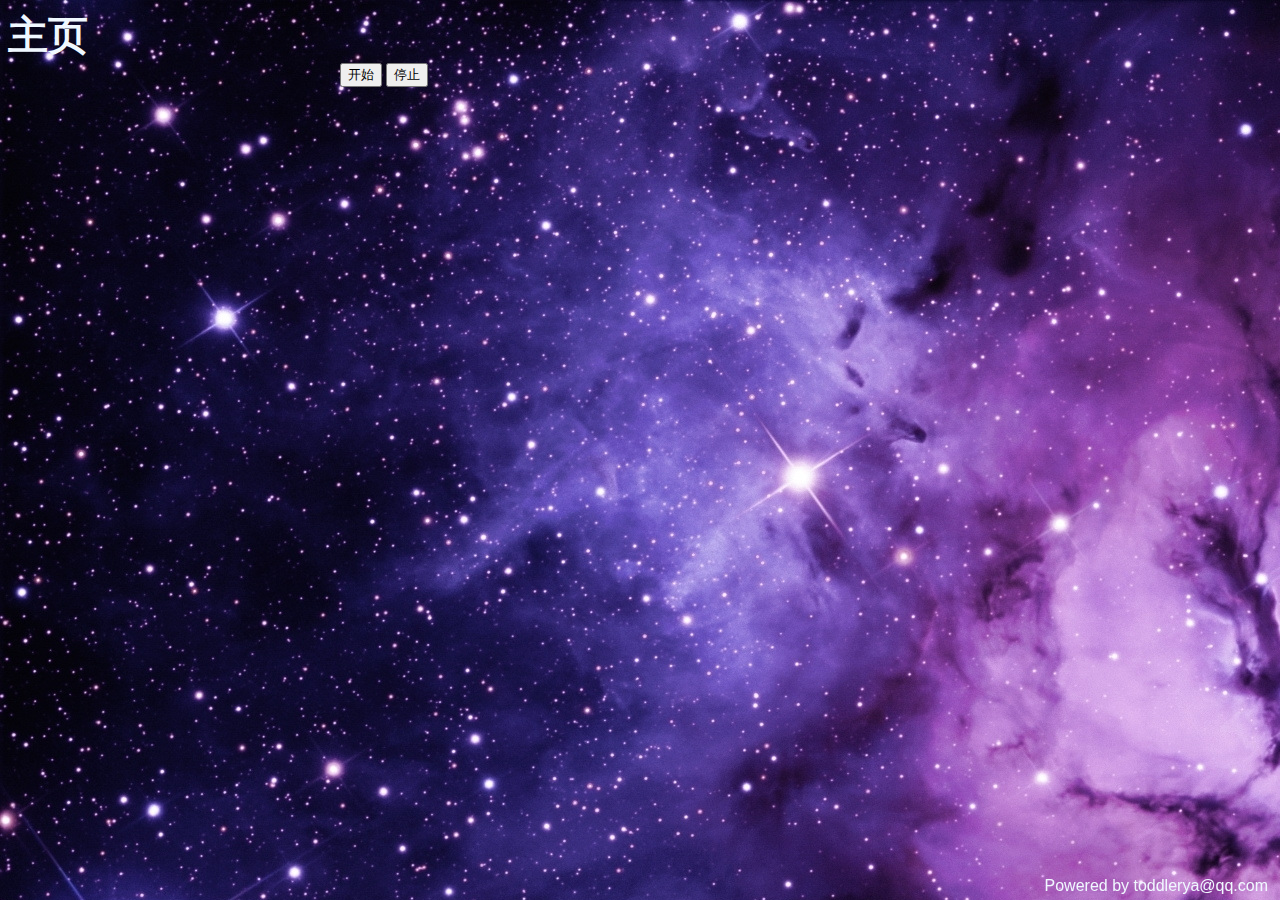
==== web/roll.html @ 62567f13 "删除无用代码" ====
<!DOCTYPE html>
<html lang="en">
<head>
  <meta charset="UTF-8">
  <meta name="viewport" content="width=device-width, initial-scale=1.0">
  <script src="static/js/roll.js"></script>
  <link rel="stylesheet" href="static/css/roll.css">
  <title>就是你咯</title>
</head>
<body>
  <div class="container">
    <div class="header">
      <div class="backHome">
        <a href="/">主页</a>
      </div>
    </div>
    <div class="main">
      <div class="button">
          <button id="start" onclick="startRoll({{.}});">开始</button>
          <button id="stop" onclick="stopRoll();">停止</button>
      </div>
      <div id="content"></div>
    </div>
  </div>
</body>
<footer>
    <div class="signature">Powered by toddlerya@qq.com</div>
</footer>
</html>
---- web/static/css/roll.css ----
* {
    -webkit-box-sizing: border-box;
       -moz-box-sizing: border-box;
            box-sizing: border-box;
  }

body {
    background-image: url(../img/window_bg.jpg);
}

.backHome {
    font-family: 'Avenir', 'Microsoft YaHei', Helvetica, Arial, sans-serif;
    font-size: 30pt;
    font-weight: bold;
}

a {
    text-decoration: none;
    color: aliceblue;
}

.button {
    max-width: 600px;
    margin: 0 auto;
}

#content {
    font-family: 'Avenir', 'Microsoft YaHei', Helvetica, Arial, sans-serif;
    font-size: 300px;
    font-weight: bold;
    color: aliceblue;
    text-align: center;
    max-width: 100%;
    margin: 0 auto;
}

footer {
    font-family: 'Avenir', 'Microsoft YaHei', Helvetica, Arial, sans-serif;
    font-size: 16px;
    background-color: aliceblue;
    width: 100%;
    margin: auto;
    bottom: 0;
    position: fixed;
}

footer .signature {
    text-align: center;
    position: absolute;
    right: 20px;
    bottom: 5px;
    color:aliceblue;
}
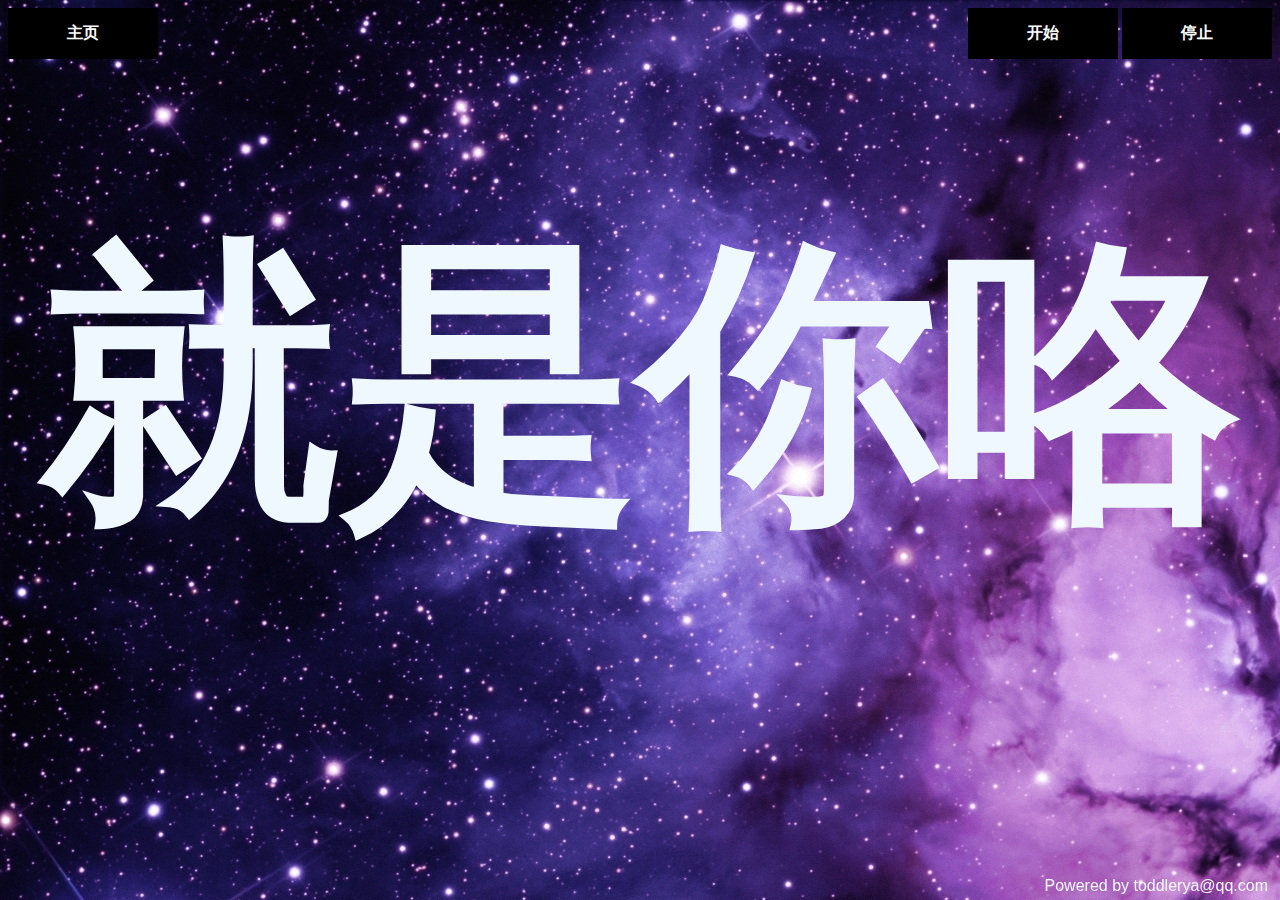
==== commit 979a8453: "完成改版" ====
--- a/web/roll.html
+++ b/web/roll.html
@@ -5,21 +5,22 @@
   <meta name="viewport" content="width=device-width, initial-scale=1.0">
   <script src="static/js/roll.js"></script>
   <link rel="stylesheet" href="static/css/roll.css">
+  <link rel="stylesheet" href="static/css/footer.css">
   <title>就是你咯</title>
 </head>
 <body>
   <div class="container">
     <div class="header">
-      <div class="backHome">
-        <a href="/">主页</a>
-      </div>
+        <div class="backHome">
+            <button id="home" class="button" onclick="location.href='/'">主页</button>
+        </div>
+        <div class="opt">
+            <button id="start" class="button" onclick="startRoll({{.}});">开始</button>
+            <button id="stop" class="button" onclick="stopRoll();">停止</button>
+        </div>
     </div>
     <div class="main">
-      <div class="button">
-          <button id="start" onclick="startRoll({{.}});">开始</button>
-          <button id="stop" onclick="stopRoll();">停止</button>
-      </div>
-      <div id="content"></div>
+      <div id="content"><span>就是你咯</span></div>
     </div>
   </div>
 </body>
--- a/web/static/css/roll.css
+++ b/web/static/css/roll.css
@@ -9,45 +9,44 @@
 }
 
 .backHome {
-    font-family: 'Avenir', 'Microsoft YaHei', Helvetica, Arial, sans-serif;
-    font-size: 30pt;
-    font-weight: bold;
+    float: left;
 }
 
-a {
-    text-decoration: none;
-    color: aliceblue;
+.opt {
+    float: right;
 }
 
 .button {
-    max-width: 600px;
-    margin: 0 auto;
+    font-family: 'Avenir', 'Microsoft YaHei', Helvetica, Arial, sans-serif;
+    font-weight: bold;
+    width: 150px;
+    background-color: black;
+    border: none;
+    color: white;
+    padding: 15px 32px;
+    text-align: center;
+    text-decoration: none;
+    display: inline-block;
+    font-size: 16px;
+    transition-duration: 0.4s;
+}
+
+.button:hover {
+    background-color: purple; 
+    color: white;
+}
+
+.main {
+    height: 50%;
 }
 
 #content {
+    clear: both;
     font-family: 'Avenir', 'Microsoft YaHei', Helvetica, Arial, sans-serif;
     font-size: 300px;
     font-weight: bold;
     color: aliceblue;
     text-align: center;
-    max-width: 100%;
-    margin: 0 auto;
+    padding-top: 10%;
 }
 
-footer {
-    font-family: 'Avenir', 'Microsoft YaHei', Helvetica, Arial, sans-serif;
-    font-size: 16px;
-    background-color: aliceblue;
-    width: 100%;
-    margin: auto;
-    bottom: 0;
-    position: fixed;
-}
-
-footer .signature {
-    text-align: center;
-    position: absolute;
-    right: 20px;
-    bottom: 5px;
-    color:aliceblue;
-}--- a/web/static/css/footer.css
+++ b/web/static/css/footer.css
@@ -0,0 +1,23 @@
+* {
+    -webkit-box-sizing: border-box;
+       -moz-box-sizing: border-box;
+            box-sizing: border-box;
+  }
+
+footer {
+    font-family: 'Avenir', 'Microsoft YaHei', Helvetica, Arial, sans-serif;
+    font-size: 16px;
+    background-color: aliceblue;
+    width: 100%;
+    margin: auto;
+    bottom: 0;
+    position: fixed;
+}
+
+footer .signature {
+    text-align: center;
+    position: absolute;
+    right: 20px;
+    bottom: 5px;
+    color:aliceblue;
+}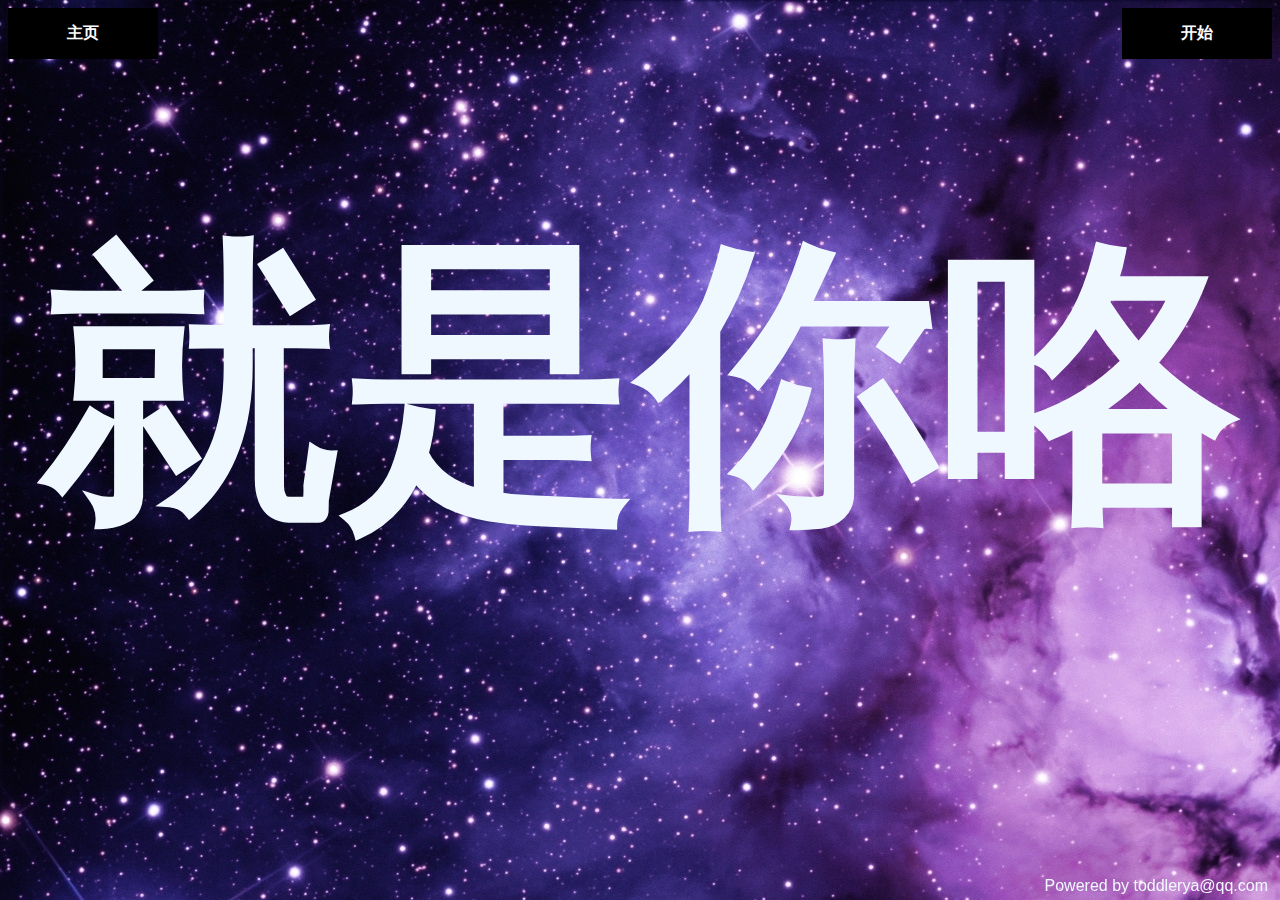
==== commit 68fa5ab8: "将开始停止按钮合并为一个" ====
--- a/web/roll.html
+++ b/web/roll.html
@@ -15,8 +15,7 @@
             <button id="home" class="button" onclick="location.href='/'">主页</button>
         </div>
         <div class="opt">
-            <button id="start" class="button" onclick="startRoll({{.}});">开始</button>
-            <button id="stop" class="button" onclick="stopRoll();">停止</button>
+            <button id="go" class="button" onclick="roll({{.}})">开始</button>
         </div>
     </div>
     <div class="main">
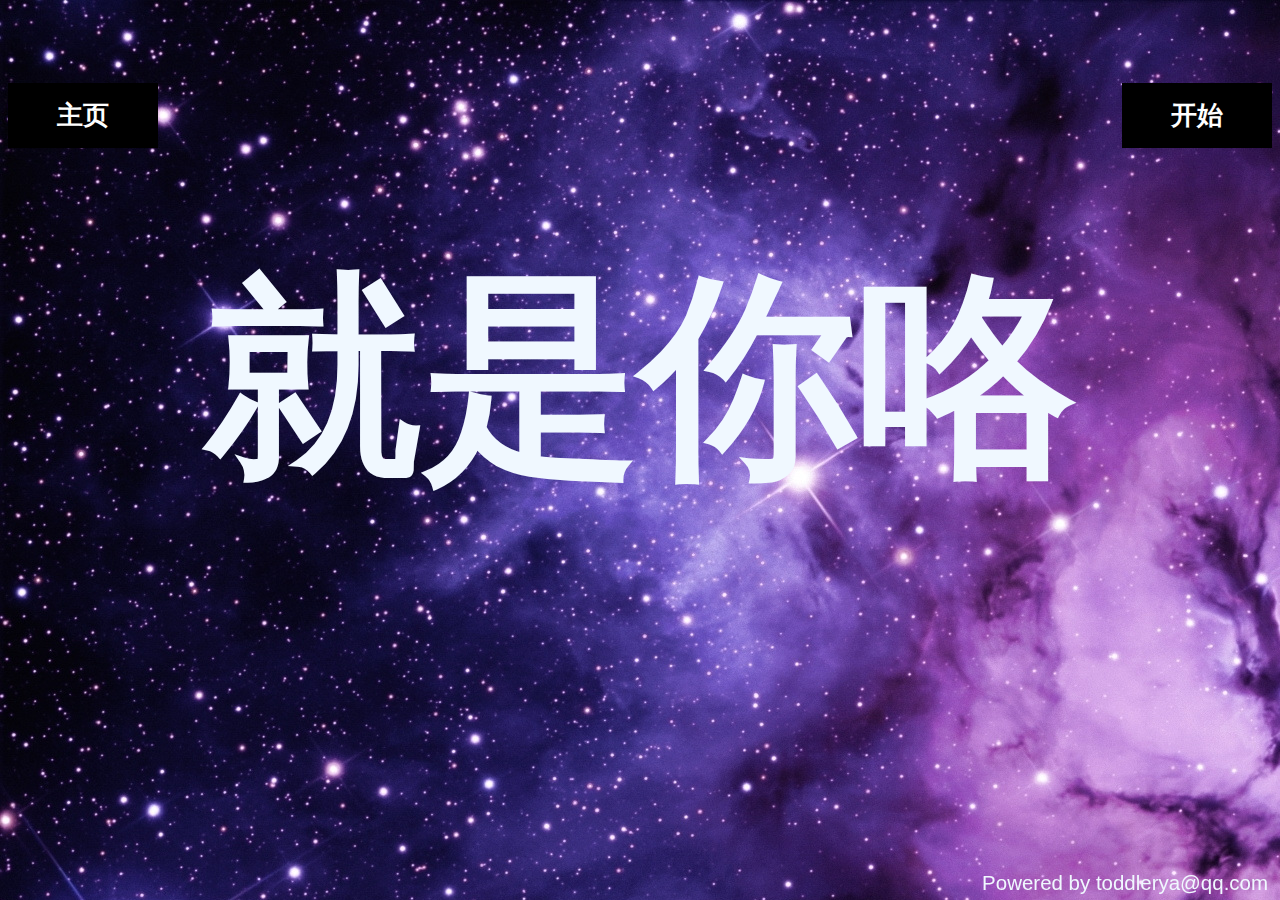
==== commit 2319805b: "适配移动端" ====
--- a/web/roll.html
+++ b/web/roll.html
@@ -4,6 +4,18 @@
   <meta charset="UTF-8">
   <meta name="viewport" content="width=device-width, initial-scale=1.0">
   <script src="static/js/roll.js"></script>
+  <script type="text/javascript">
+    var cssEl = document.createElement('style');
+    document.documentElement.firstElementChild.appendChild(cssEl);
+
+    function setPxPerRem(){
+        var dpr = 1;
+        //把viewport分成10份的rem，html标签的font-size设置为1rem的大小;
+        var pxPerRem = document.documentElement.clientWidth * dpr / 10;
+        cssEl.innerHTML = 'html{font-size:' + pxPerRem + 'px!important;}';
+    }
+    setPxPerRem();
+  </script>
   <link rel="stylesheet" href="static/css/roll.css">
   <link rel="stylesheet" href="static/css/footer.css">
   <title>就是你咯</title>
--- a/web/static/css/roll.css
+++ b/web/static/css/roll.css
@@ -27,13 +27,18 @@
     text-align: center;
     text-decoration: none;
     display: inline-block;
-    font-size: 16px;
+    /* font-size: 16px; */
+    font-size: 0.2rem;
     transition-duration: 0.4s;
 }
 
 .button:hover {
     background-color: purple; 
     color: white;
+}
+
+.container {
+    height: 100%;
 }
 
 .main {
@@ -43,10 +48,10 @@
 #content {
     clear: both;
     font-family: 'Avenir', 'Microsoft YaHei', Helvetica, Arial, sans-serif;
-    font-size: 300px;
+    font-size: 1.7rem;
     font-weight: bold;
     color: aliceblue;
     text-align: center;
-    padding-top: 10%;
+    padding-top: 0.6rem;
 }
 
--- a/web/static/css/footer.css
+++ b/web/static/css/footer.css
@@ -6,7 +6,7 @@
 
 footer {
     font-family: 'Avenir', 'Microsoft YaHei', Helvetica, Arial, sans-serif;
-    font-size: 16px;
+    font-size: 0.16rem;
     background-color: aliceblue;
     width: 100%;
     margin: auto;
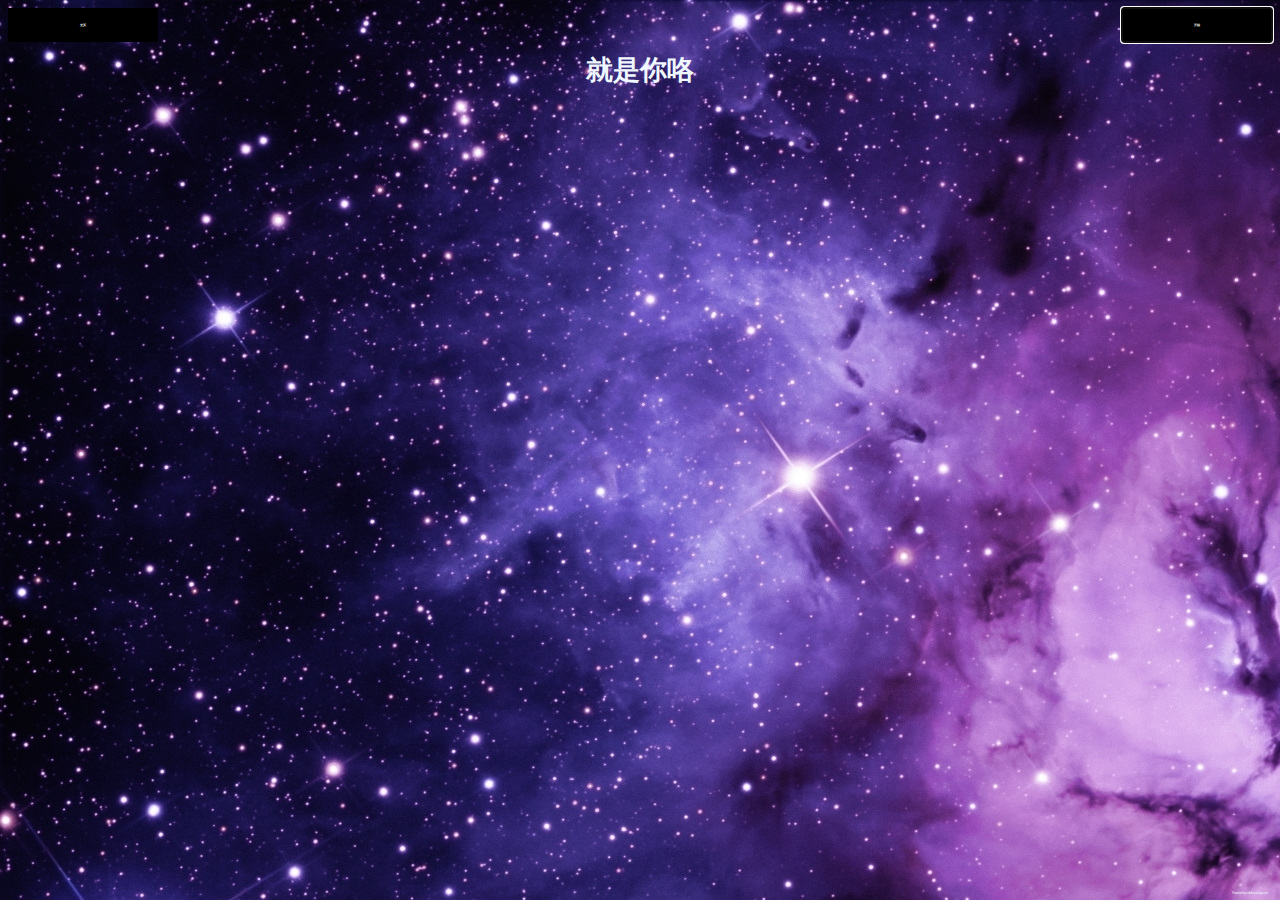
==== commit e54ade47: "新增开始按钮的enter事件监听, 默认焦点是开始按钮" ====
--- a/web/roll.html
+++ b/web/roll.html
@@ -4,18 +4,6 @@
   <meta charset="UTF-8">
   <meta name="viewport" content="width=device-width, initial-scale=1.0">
   <script src="static/js/roll.js"></script>
-  <script type="text/javascript">
-    var cssEl = document.createElement('style');
-    document.documentElement.firstElementChild.appendChild(cssEl);
-
-    function setPxPerRem(){
-        var dpr = 1;
-        //把viewport分成10份的rem，html标签的font-size设置为1rem的大小;
-        var pxPerRem = document.documentElement.clientWidth * dpr / 10;
-        cssEl.innerHTML = 'html{font-size:' + pxPerRem + 'px!important;}';
-    }
-    setPxPerRem();
-  </script>
   <link rel="stylesheet" href="static/css/roll.css">
   <link rel="stylesheet" href="static/css/footer.css">
   <title>就是你咯</title>
@@ -27,7 +15,7 @@
             <button id="home" class="button" onclick="location.href='/'">主页</button>
         </div>
         <div class="opt">
-            <button id="go" class="button" onclick="roll({{.}})">开始</button>
+            <button id="go" class="button" onclick="roll({{.}});">开始</button>
         </div>
     </div>
     <div class="main">
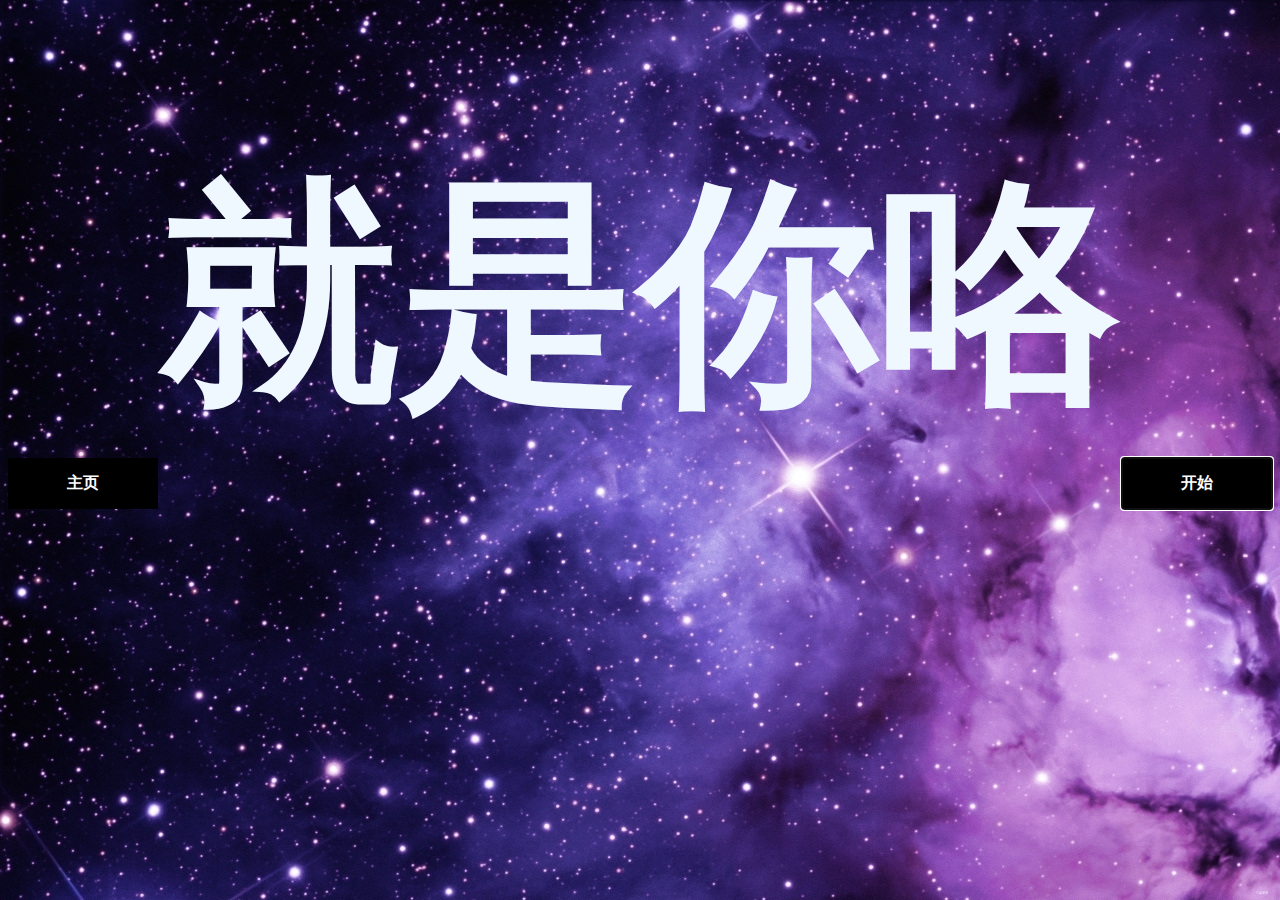
==== commit 814668d7: "修改版权和按钮位置" ====
--- a/web/roll.html
+++ b/web/roll.html
@@ -10,20 +10,20 @@
 </head>
 <body>
   <div class="container">
-    <div class="header">
-        <div class="backHome">
-            <button id="home" class="button" onclick="location.href='/'">主页</button>
-        </div>
-        <div class="opt">
-            <button id="go" class="button" onclick="roll({{.}});">开始</button>
-        </div>
-    </div>
     <div class="main">
       <div id="content"><span>就是你咯</span></div>
     </div>
+    <div class="header">
+      <div class="backHome">
+          <button id="home" class="button" onclick="location.href='/'">主页</button>
+      </div>
+      <div class="opt">
+          <button id="go" class="button" onclick="roll({{.}});">开始</button>
+      </div>
+  </div>
   </div>
 </body>
 <footer>
-    <div class="signature">Powered by toddlerya@qq.com</div>
+    <div class="signature">© 张萍萍</div>
 </footer>
 </html>--- a/web/static/css/roll.css
+++ b/web/static/css/roll.css
@@ -27,18 +27,13 @@
     text-align: center;
     text-decoration: none;
     display: inline-block;
-    /* font-size: 16px; */
-    font-size: 0.2rem;
+    font-size: 16px;
     transition-duration: 0.4s;
 }
 
 .button:hover {
     background-color: purple; 
     color: white;
-}
-
-.container {
-    height: 100%;
 }
 
 .main {
@@ -48,10 +43,10 @@
 #content {
     clear: both;
     font-family: 'Avenir', 'Microsoft YaHei', Helvetica, Arial, sans-serif;
-    font-size: 1.7rem;
+    font-size: 240px;
     font-weight: bold;
     color: aliceblue;
     text-align: center;
-    padding-top: 0.6rem;
+    padding-top: 10%;
 }
 
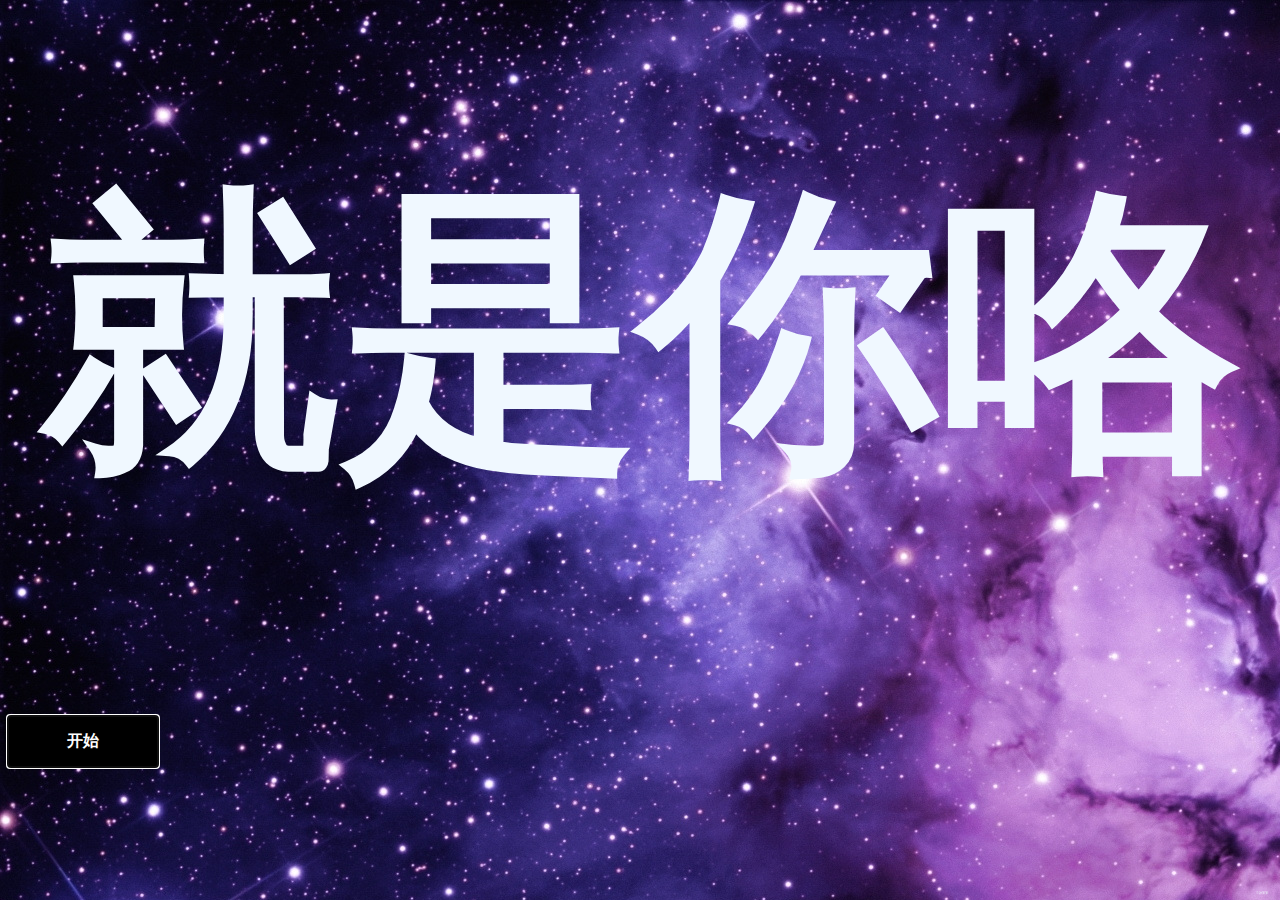
==== commit e30c3451: "隐藏home按钮，调整按钮布局到底端" ====
--- a/web/roll.html
+++ b/web/roll.html
@@ -14,10 +14,10 @@
       <div id="content"><span>就是你咯</span></div>
     </div>
     <div class="header">
-      <div class="backHome">
+      <!-- <div class="right">
           <button id="home" class="button" onclick="location.href='/'">主页</button>
-      </div>
-      <div class="opt">
+      </div> -->
+      <div class="left">
           <button id="go" class="button" onclick="roll({{.}});">开始</button>
       </div>
   </div>
--- a/web/static/css/roll.css
+++ b/web/static/css/roll.css
@@ -8,11 +8,11 @@
     background-image: url(../img/window_bg.jpg);
 }
 
-.backHome {
+.left {
     float: left;
 }
 
-.opt {
+.right {
     float: right;
 }
 
@@ -43,10 +43,11 @@
 #content {
     clear: both;
     font-family: 'Avenir', 'Microsoft YaHei', Helvetica, Arial, sans-serif;
-    font-size: 240px;
+    font-size: 300px;
     font-weight: bold;
     color: aliceblue;
     text-align: center;
     padding-top: 10%;
+    padding-bottom: 14%;
 }
 
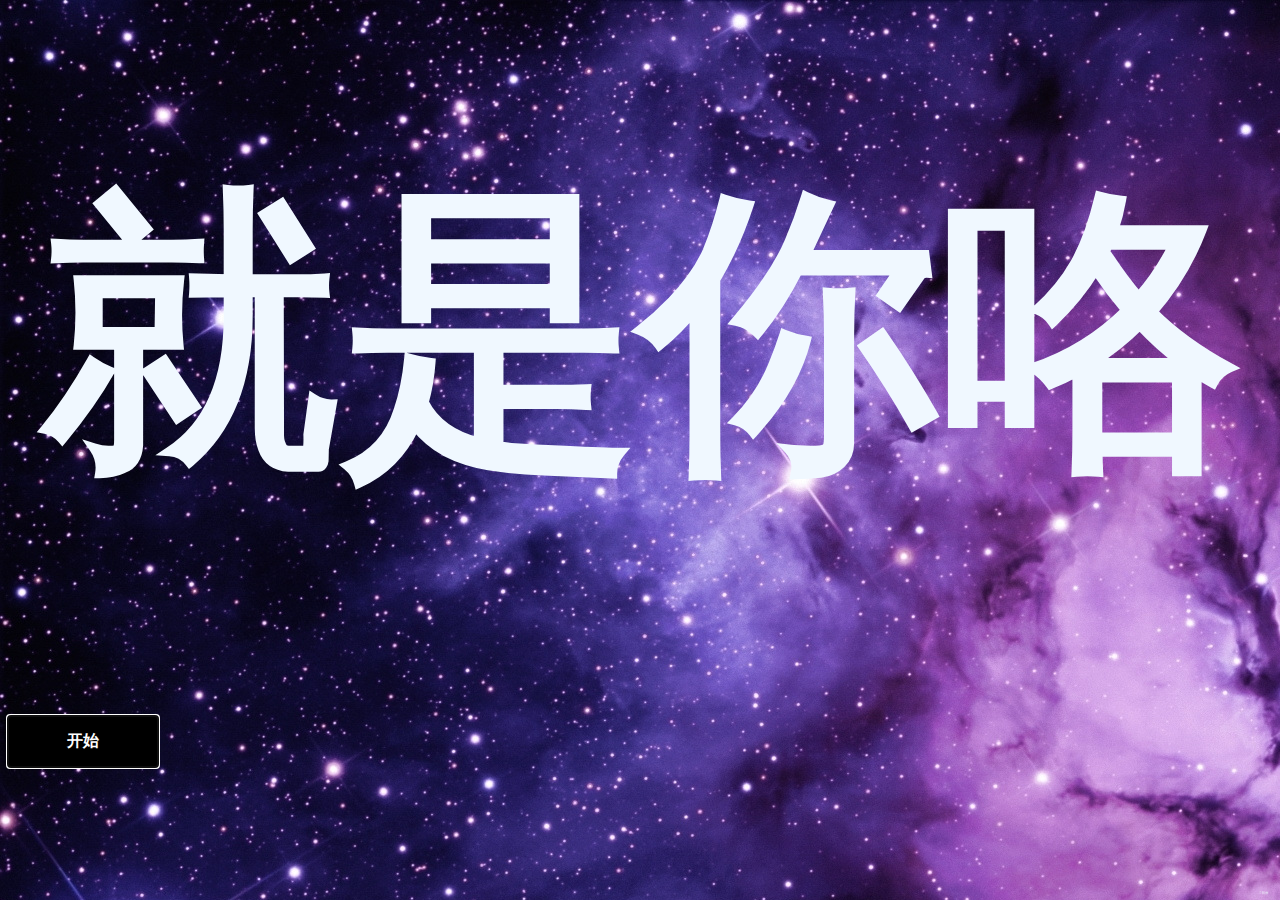
==== commit 2b4c6783: "更新依赖修改版权" ====
--- a/web/roll.html
+++ b/web/roll.html
@@ -1,5 +1,6 @@
 <!DOCTYPE html>
 <html lang="en">
+
 <head>
   <meta charset="UTF-8">
   <meta name="viewport" content="width=device-width, initial-scale=1.0">
@@ -8,6 +9,7 @@
   <link rel="stylesheet" href="static/css/footer.css">
   <title>就是你咯</title>
 </head>
+
 <body>
   <div class="container">
     <div class="main">
@@ -18,12 +20,13 @@
           <button id="home" class="button" onclick="location.href='/'">主页</button>
       </div> -->
       <div class="left">
-          <button id="go" class="button" onclick="roll({{.}});">开始</button>
+        <button id="go" class="button" onclick="roll({{.}});">开始</button>
       </div>
-  </div>
+    </div>
   </div>
 </body>
 <footer>
-    <div class="signature">© 张萍萍</div>
+  <div class="signature">© 郭群</div>
 </footer>
+
 </html>